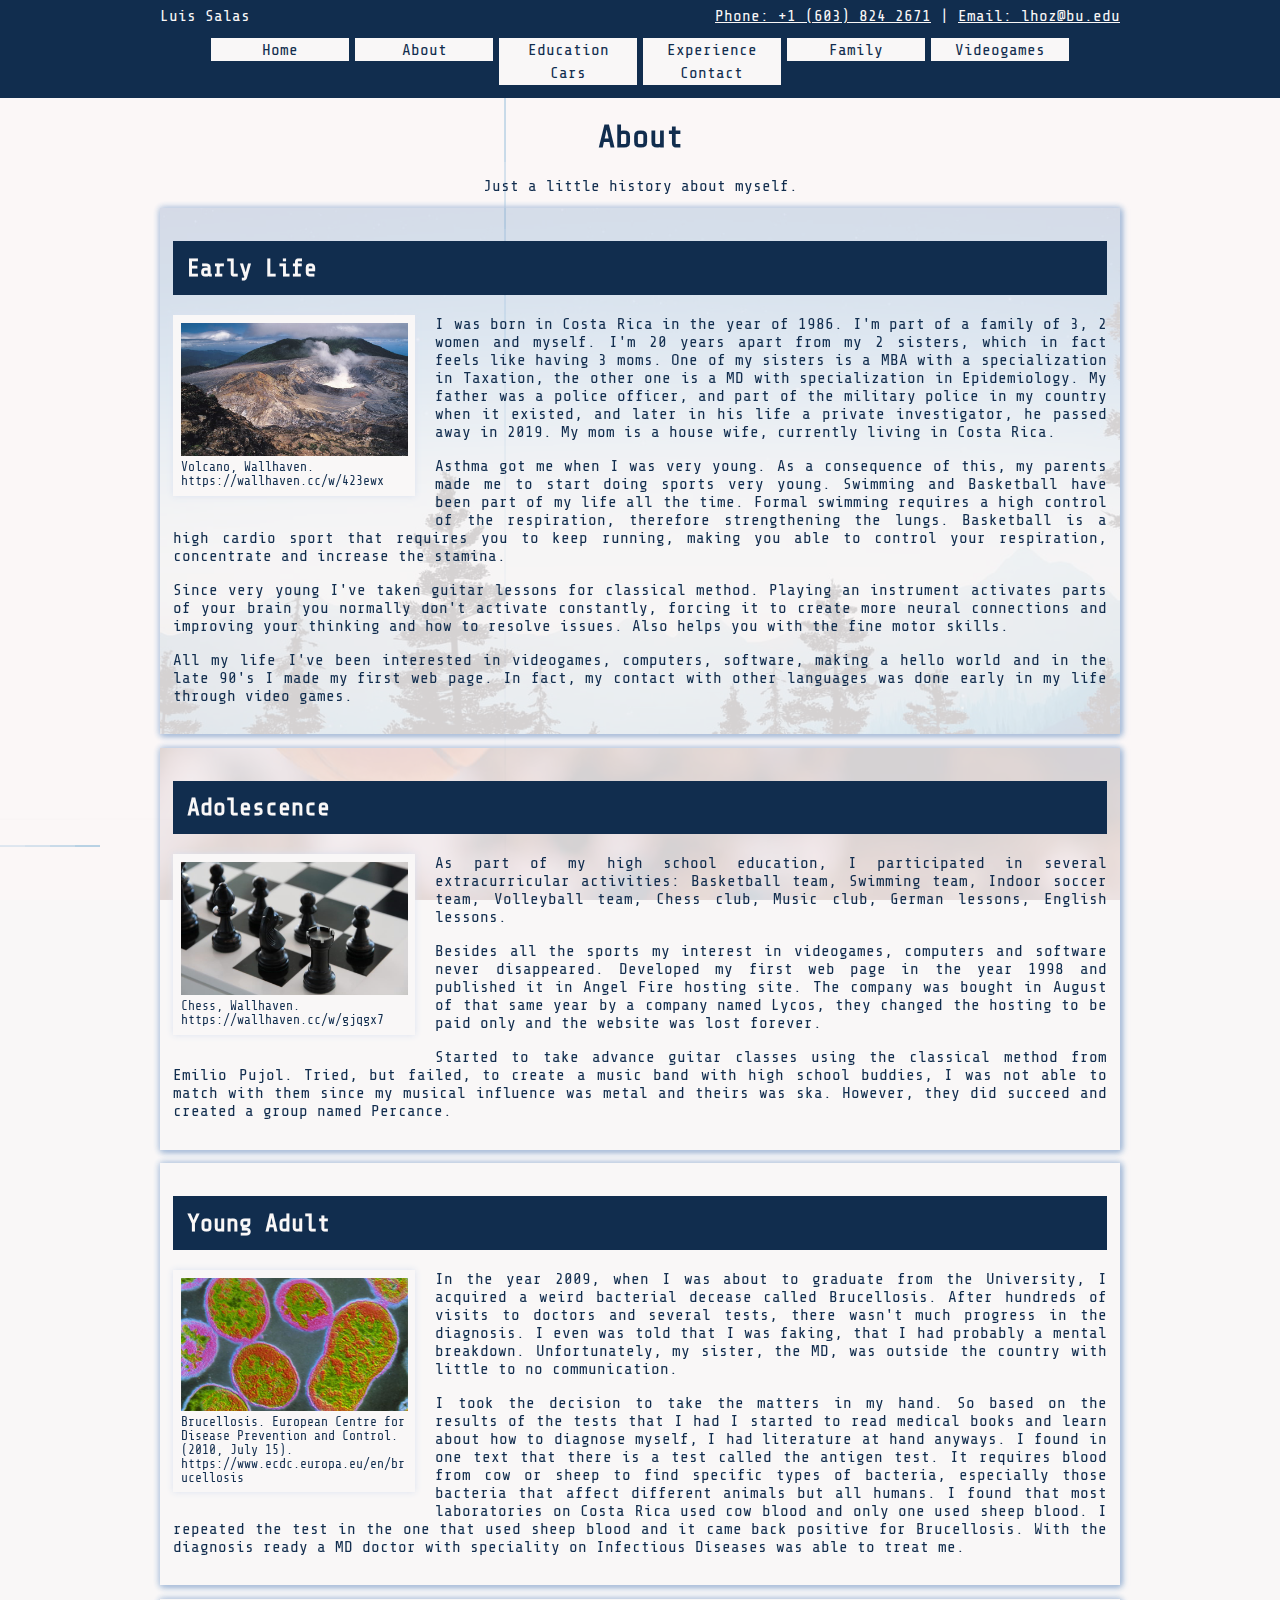
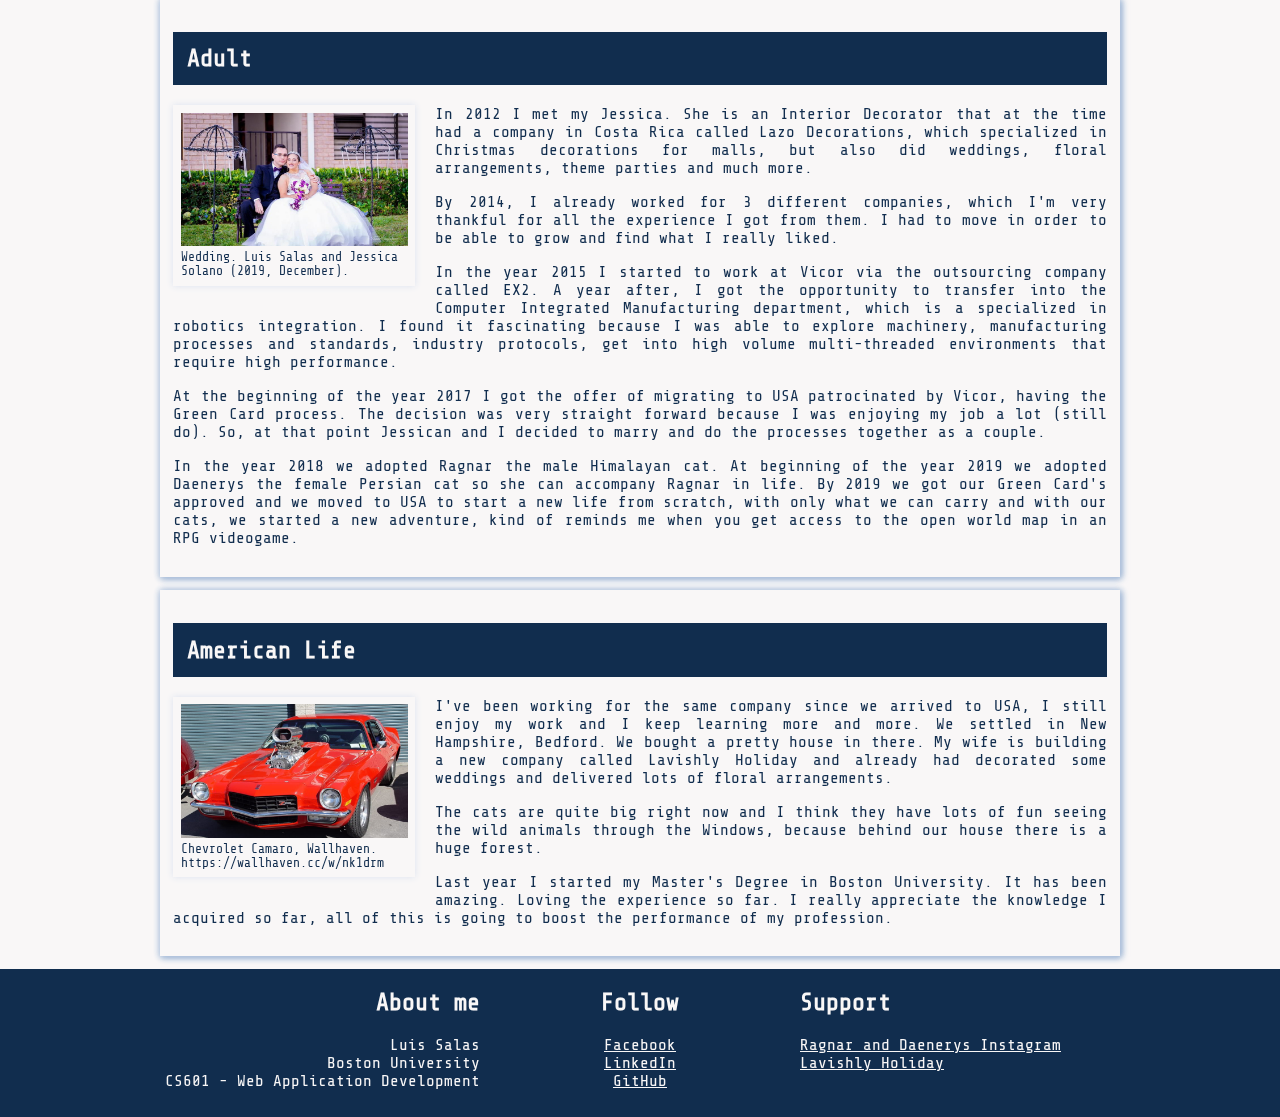
==== about.html @ 344c7532 "Re-organized source code, dependencies are now handled completely by module" ====
<!DOCTYPE html>
<html lang="en">
<head>
    <meta charset="UTF-8">
    <meta content="width=device-width, initial-scale=1" name="viewport">

    <title>CS601 - Web Application Development</title>

    <link href="css/common/default.css" rel="stylesheet">
</head>
<body>
<particles-animation init-background="#F9F7F7" init-color="#4894C5"></particles-animation>
<app-header></app-header>

<main class="container">
    <div class="container stretch">
        <div class="row">
            <div class="column align-center">
                <glitch-text>
                    <h1>About</h1>
                </glitch-text>
                <glitch-text recover-rate="2">
                    <p class="margin-0">Just a little history about myself.</p>
                </glitch-text>
            </div>
        </div>
    </div>
    <div class="container">
        <div class="row">
            <div class="column">
                <about-article></about-article>
            </div>
        </div>
    </div>
</main>

<app-footer></app-footer>
<script src="js/page/about.js" type="module"></script>
</body>
</html>
---- css/common/default.css ----
@import "share-tech-mono.css";
@import "palette.css";

body {
    margin: 0;
    padding: 0;
    font-family: "Share Tech Mono";
    height: 100vh;
    display: flex;
    flex-direction: column;
    background-color: var(--color-light);
    color: var(--color-dark);
}

body * {
    font-family: "Share Tech Mono";
    color: var(--color-dark);
}

app-header {
    position: sticky;
    top: 0;
    z-index: 1;
}

app-footer {
    margin-top: auto;
}

/* Location */
.container {
    width: 100%;
    margin-right: auto;
    margin-left: auto;
    position: relative;
}

.container.stretch {
    width: 75%;
    margin-right: auto;
    margin-left: auto;
}

.row {
    display: flex;
    flex-wrap: wrap;
}

.row > * {
    box-sizing: border-box;
    flex-shrink: 0;
    width: 100%;
    max-width: 100%;
}

.column {
    flex: 1 0 0%;
}

/* Alignments */
.align-center {
    text-align: center;
}

.align-right {
    text-align: right;
}

.align-left {
    text-align: left;
}

/* Paddings */
.padding-0 {
    padding: 0;
}

.padding-10 {
    padding: 10pt;
}

.padding-y-10 {
    padding: 10pt 0;
}

/* Margins */
.margin-0 {
    margin: 0;
}

.margin-10 {
    margin: 10pt;
}

/* Lists */
ul.list-plain {
    list-style: none;
    margin: 0;
    padding: 0;
}
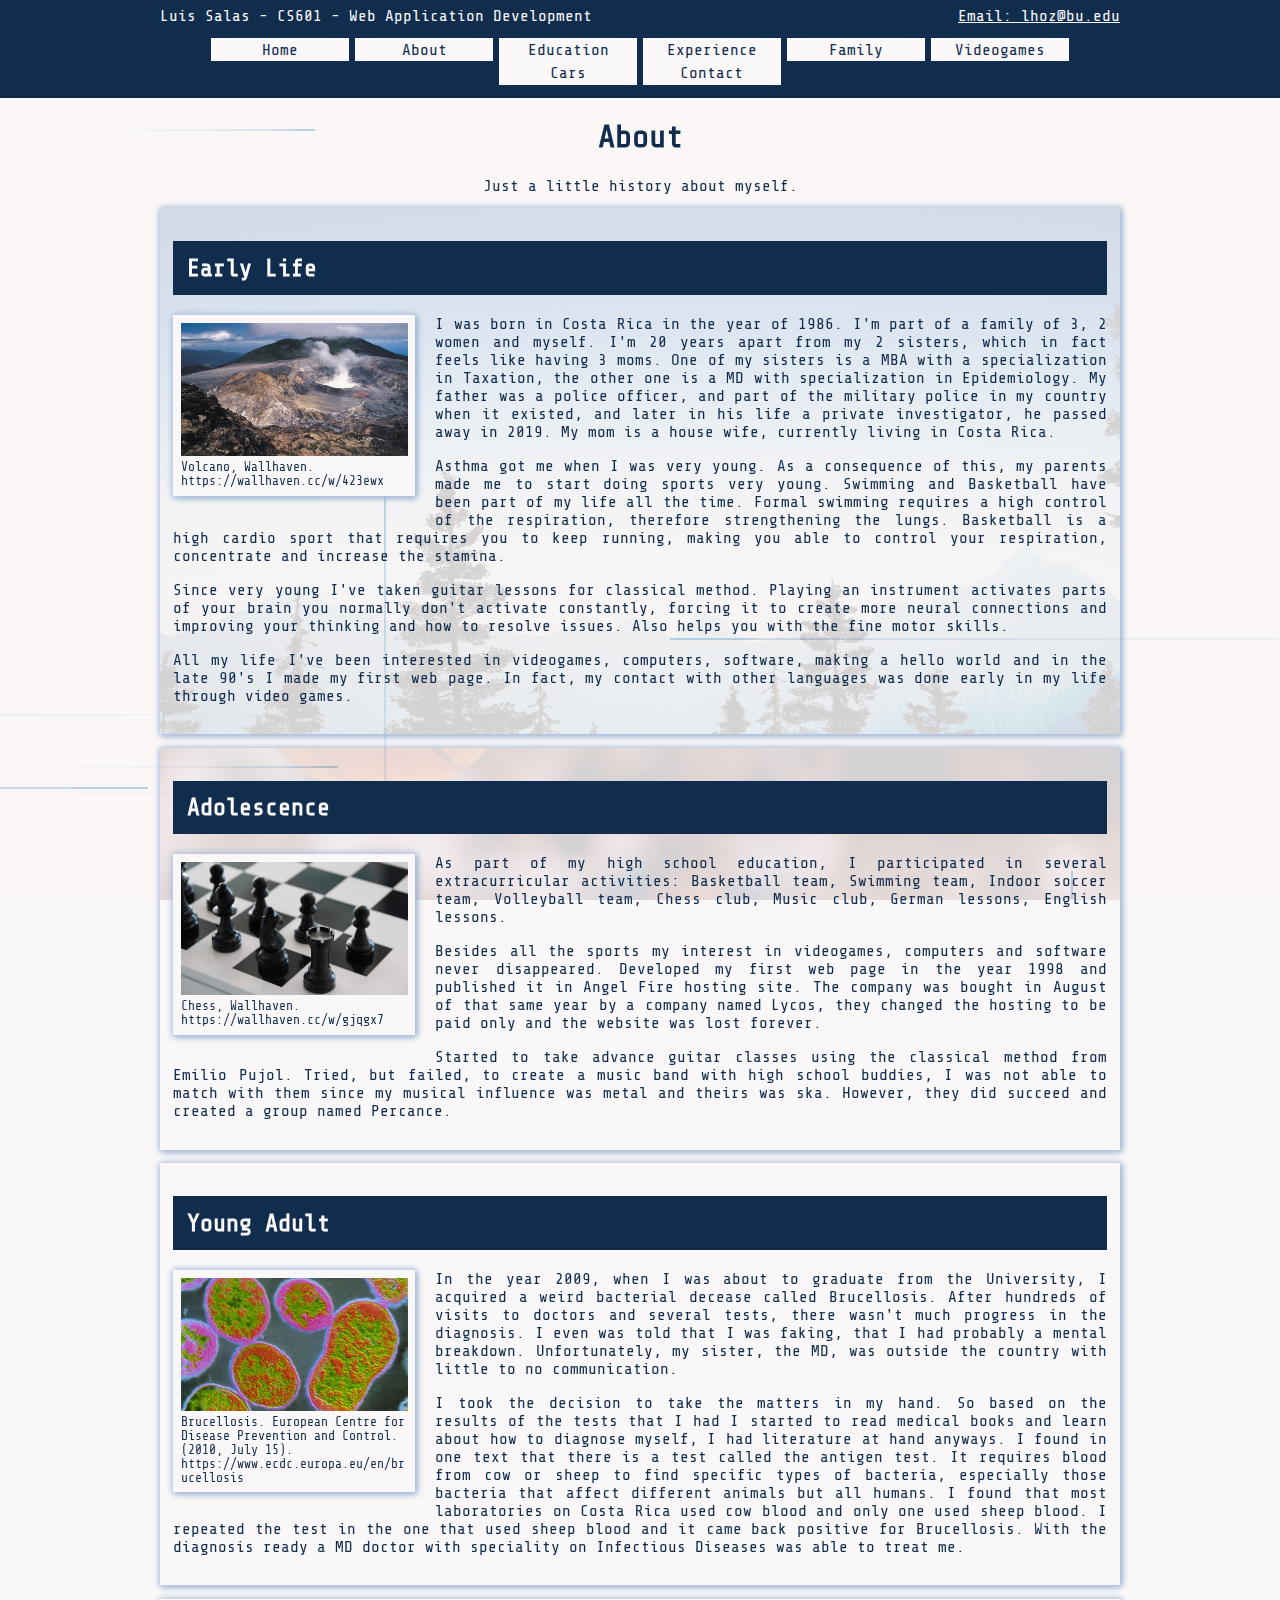
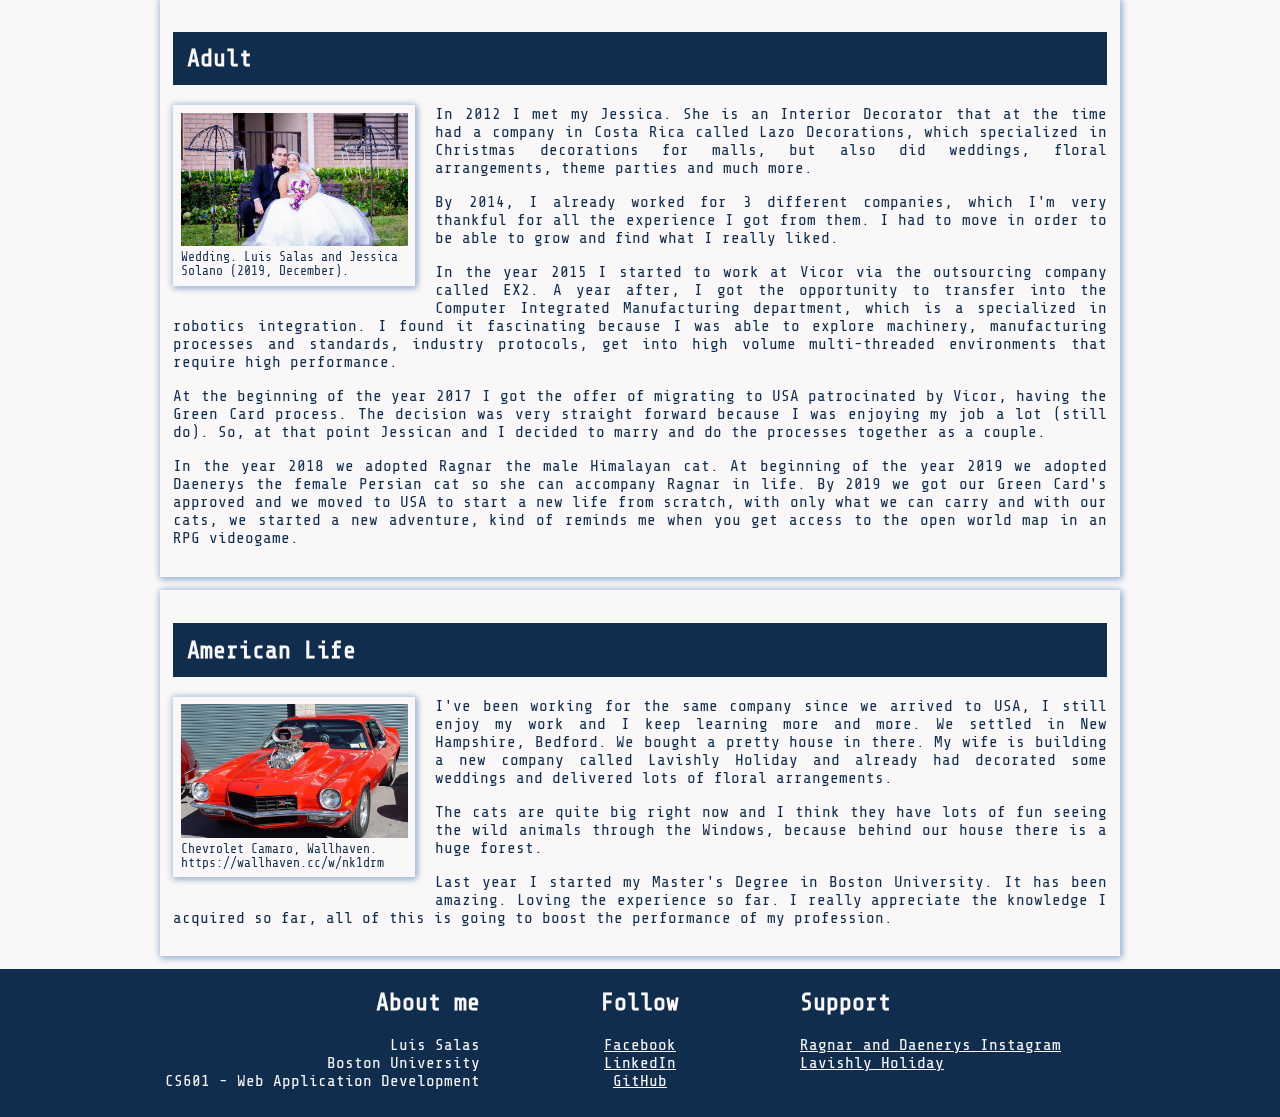
==== commit c7331bf2: "Added contact form. Pending submit to server." ====
--- a/about.html
+++ b/about.html
@@ -6,6 +6,7 @@
 
     <title>CS601 - Web Application Development</title>
 
+    <link href="img/favicon.ico" rel="icon" type="image/x-icon">
     <link href="css/common/default.css" rel="stylesheet">
 </head>
 <body>
--- a/css/common/default.css
+++ b/css/common/default.css
@@ -5,11 +5,11 @@
     margin: 0;
     padding: 0;
     font-family: "Share Tech Mono";
-    height: 100vh;
     display: flex;
     flex-direction: column;
     background-color: var(--color-light);
     color: var(--color-dark);
+    height: 100vh;
 }
 
 body * {
@@ -18,13 +18,12 @@
 }
 
 app-header {
-    position: sticky;
-    top: 0;
     z-index: 1;
 }
 
 app-footer {
     margin-top: auto;
+    flex-shrink: 0;
 }
 
 /* Location */
@@ -92,9 +91,23 @@
     margin: 10pt;
 }
 
+.margin-y-10 {
+    margin: 10pt 0;
+}
+
 /* Lists */
 ul.list-plain {
     list-style: none;
     margin: 0;
     padding: 0;
+}
+
+/* Quote */
+.quote > blockquote {
+    font-weight: bolder;
+    margin: 0;
+}
+
+.quote > figcaption {
+    font-style: italic;
 }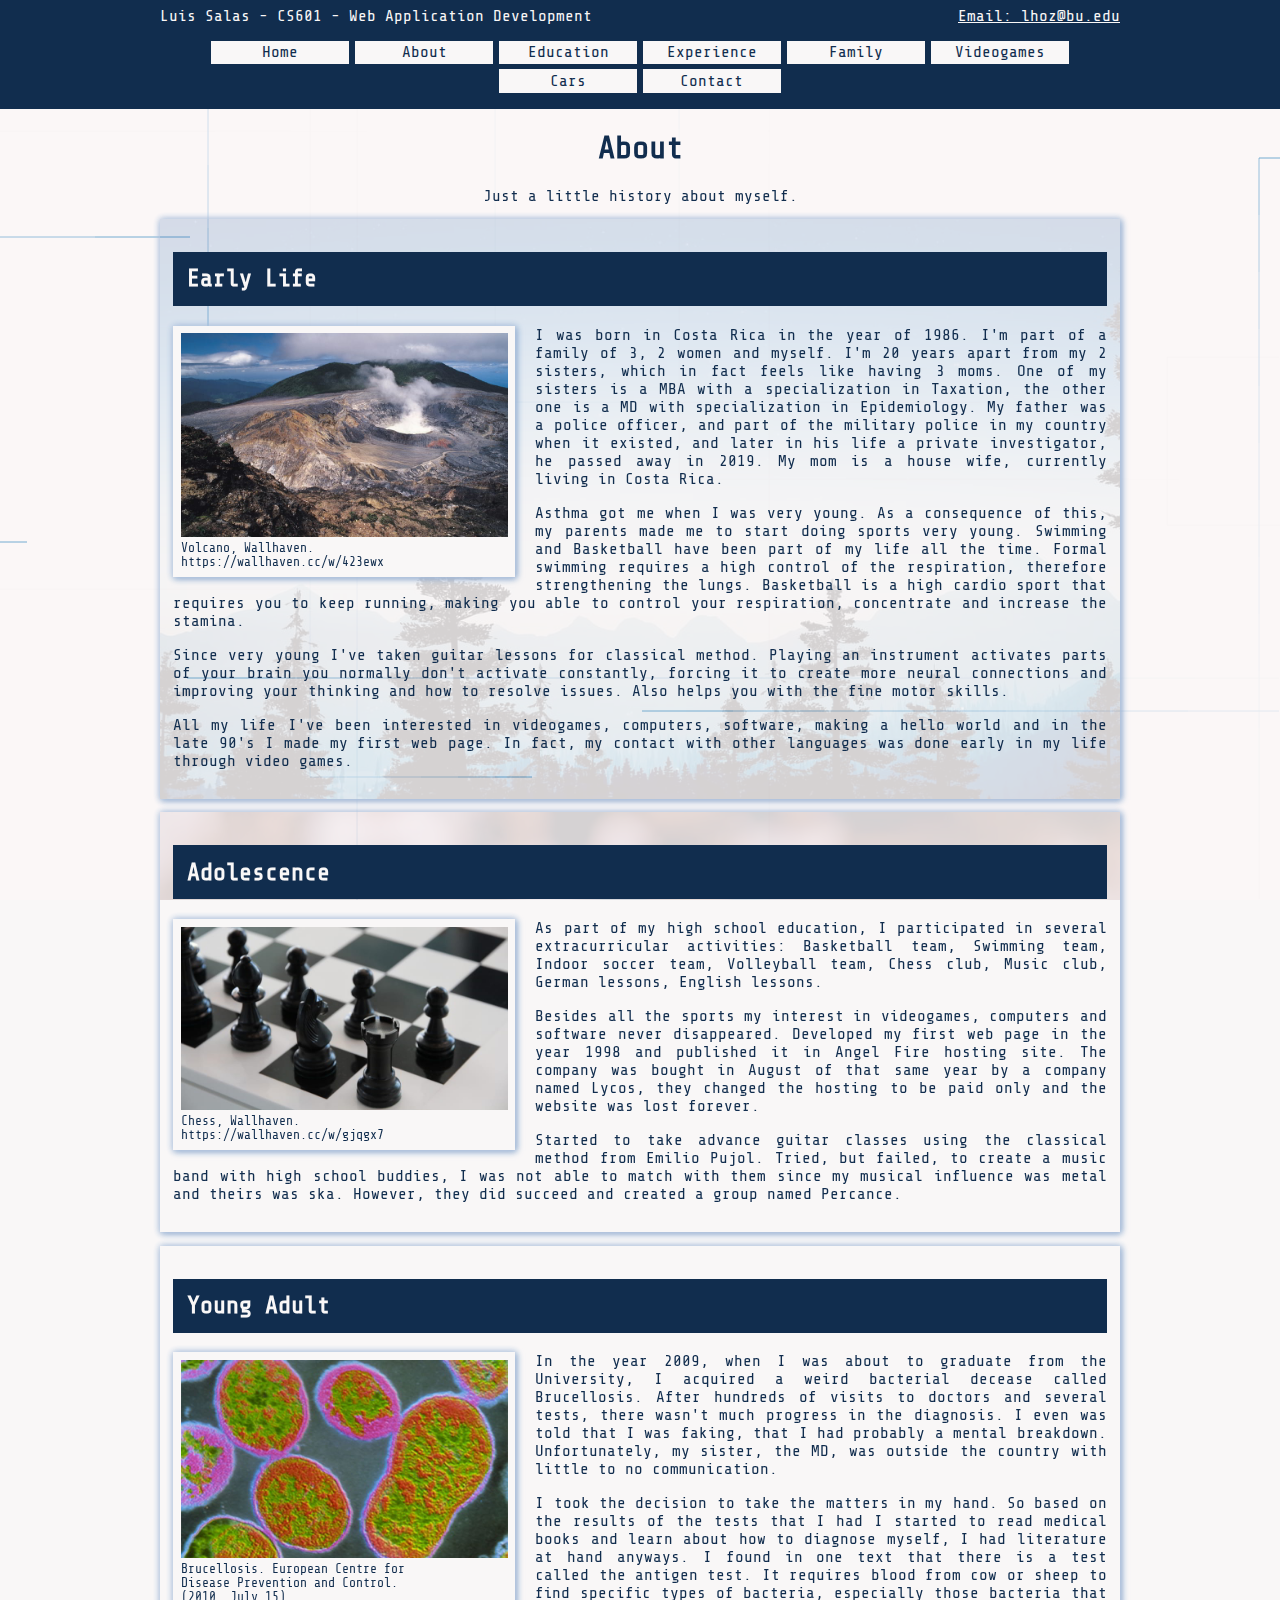
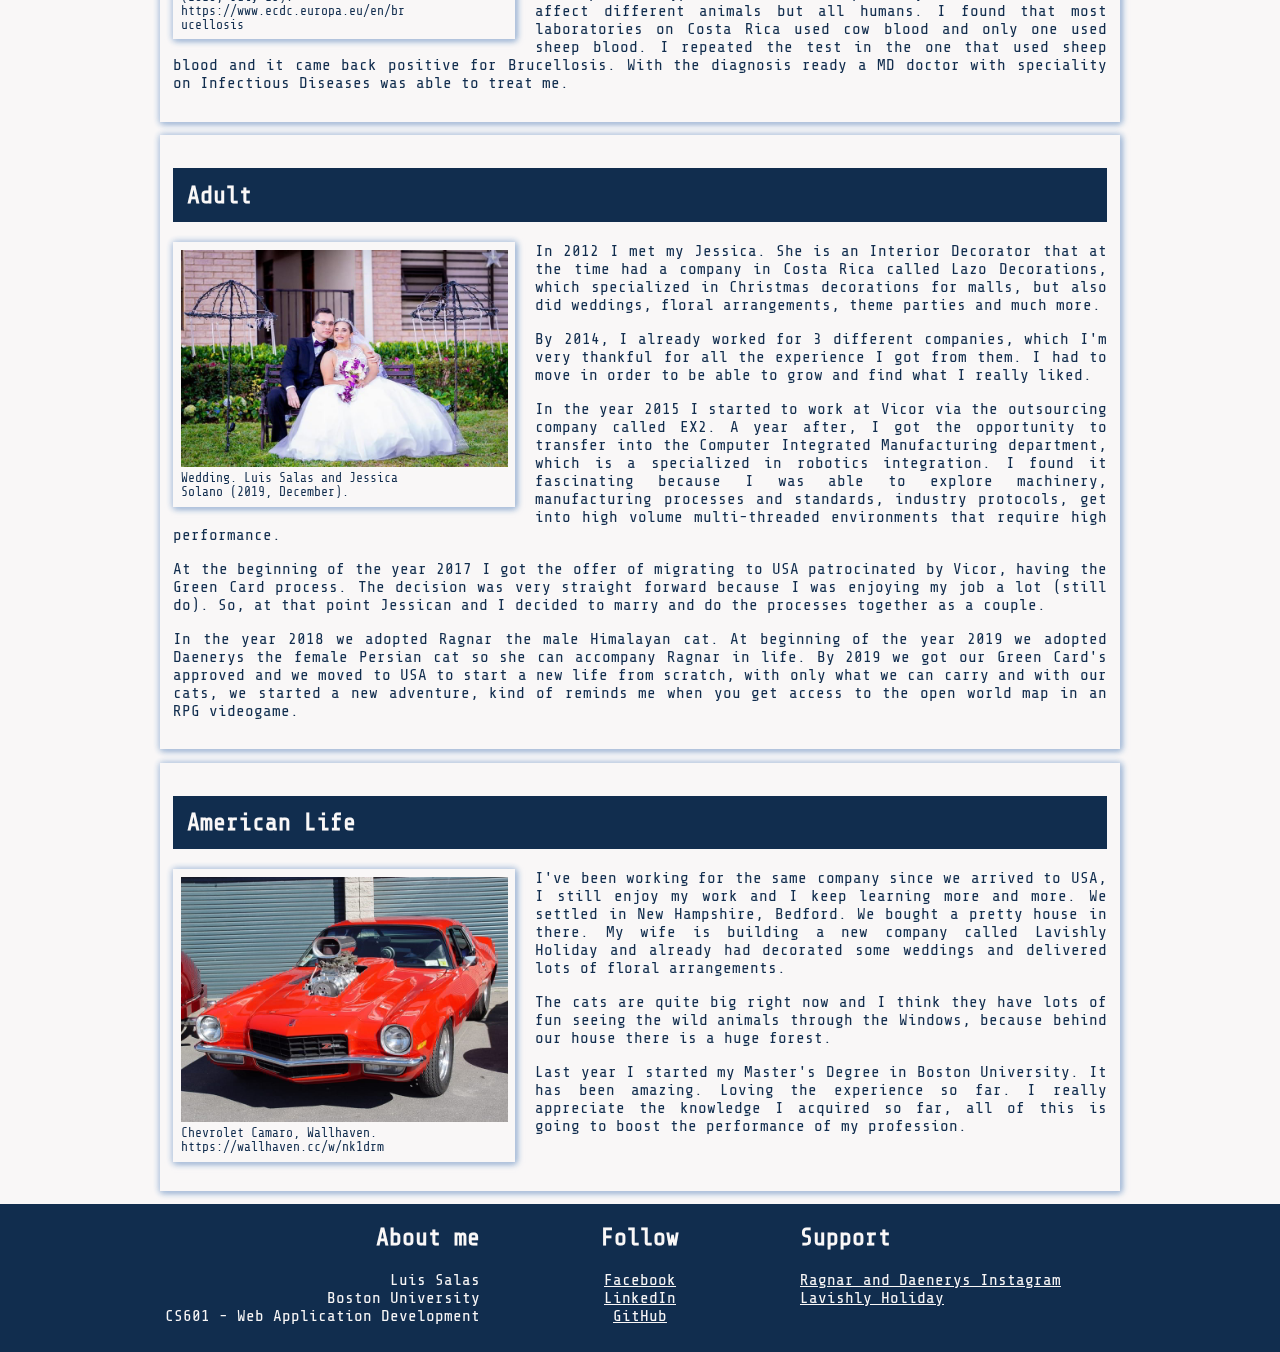
==== commit 83a730cc: "Added no script" ====
--- a/about.html
+++ b/about.html
@@ -10,6 +10,7 @@
     <link href="css/common/default.css" rel="stylesheet">
 </head>
 <body>
+<noscript>Sorry, without JavaScript you can't see this page properly.</noscript>
 <particles-animation init-background="#F9F7F7" init-color="#4894C5"></particles-animation>
 <app-header></app-header>
 
--- a/css/common/default.css
+++ b/css/common/default.css
@@ -110,4 +110,20 @@
 
 .quote > figcaption {
     font-style: italic;
+}
+
+/* Video */
+video {
+    width: 100%;
+}
+
+/* Responsive */
+@media (max-width: 1024px) {
+    .container.stretch {
+        width: 95%;
+    }
+
+    .column {
+        flex: 1 0 auto;
+    }
 }